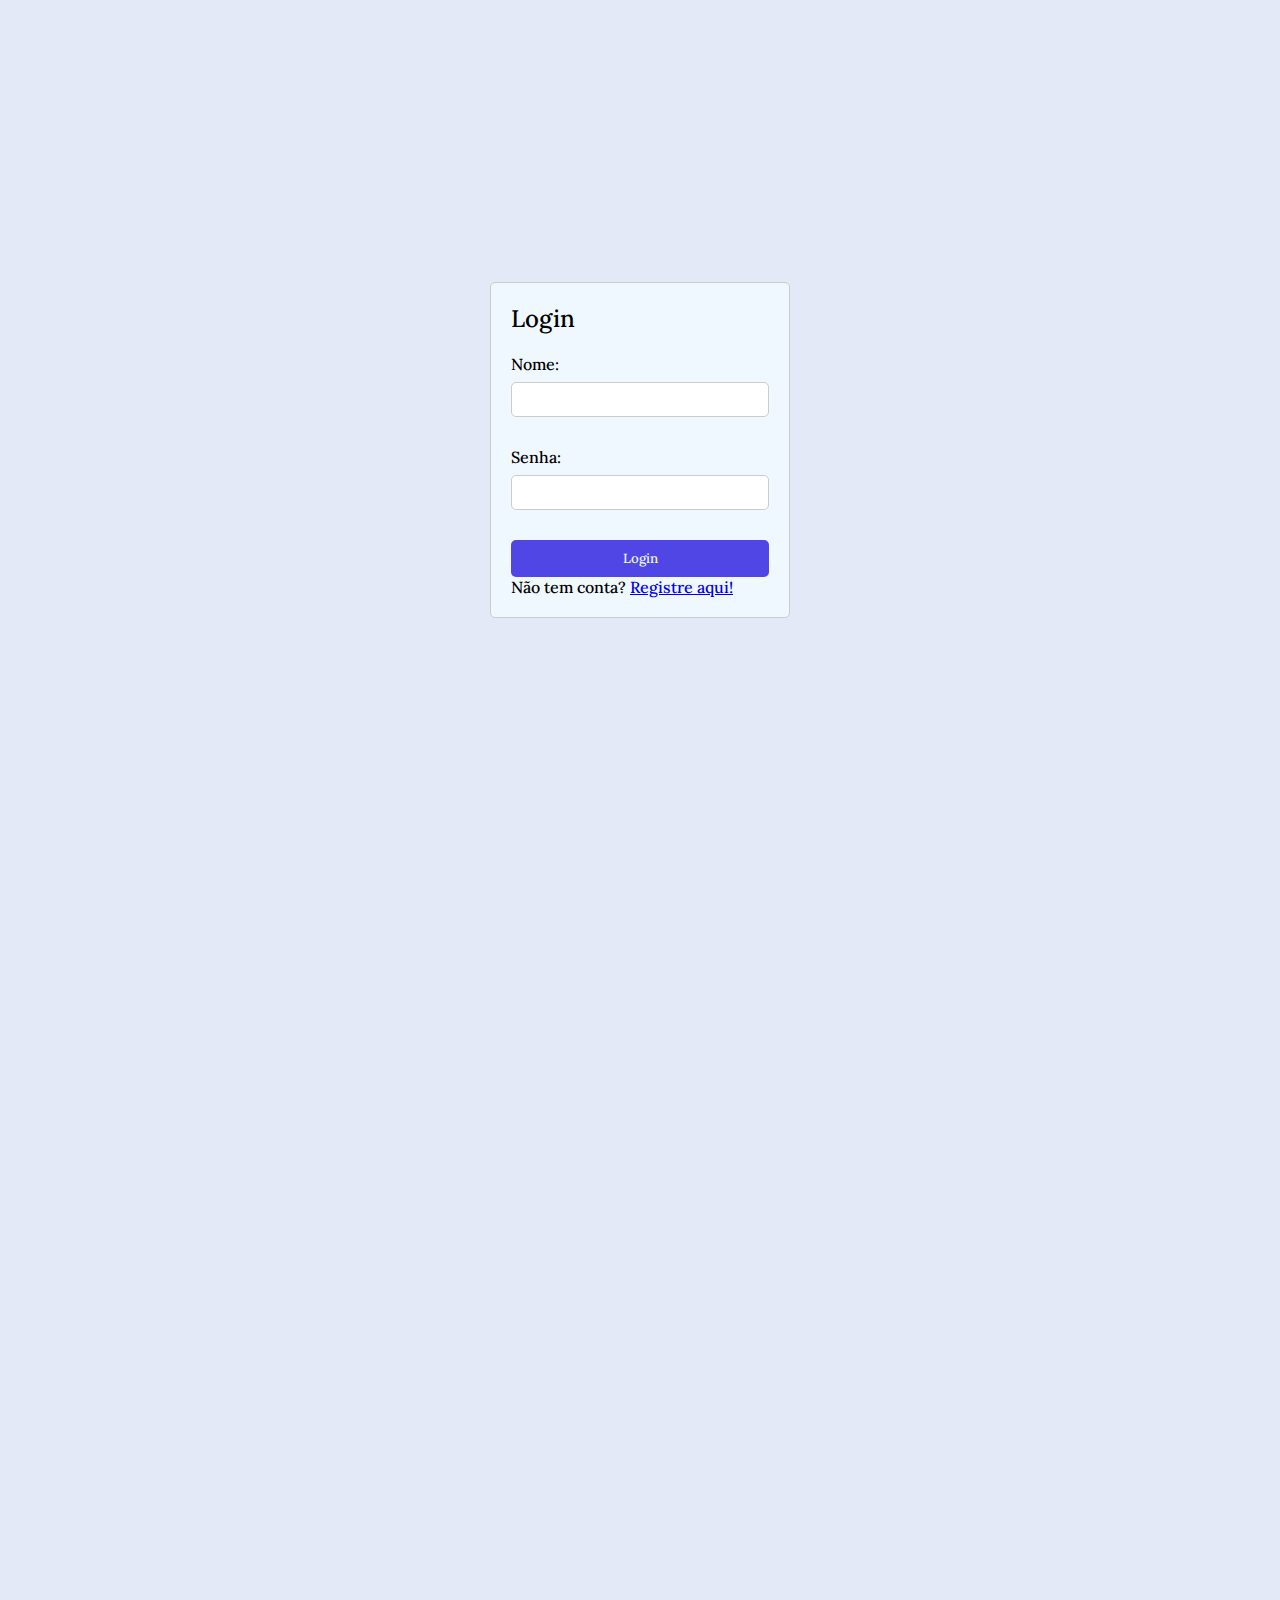
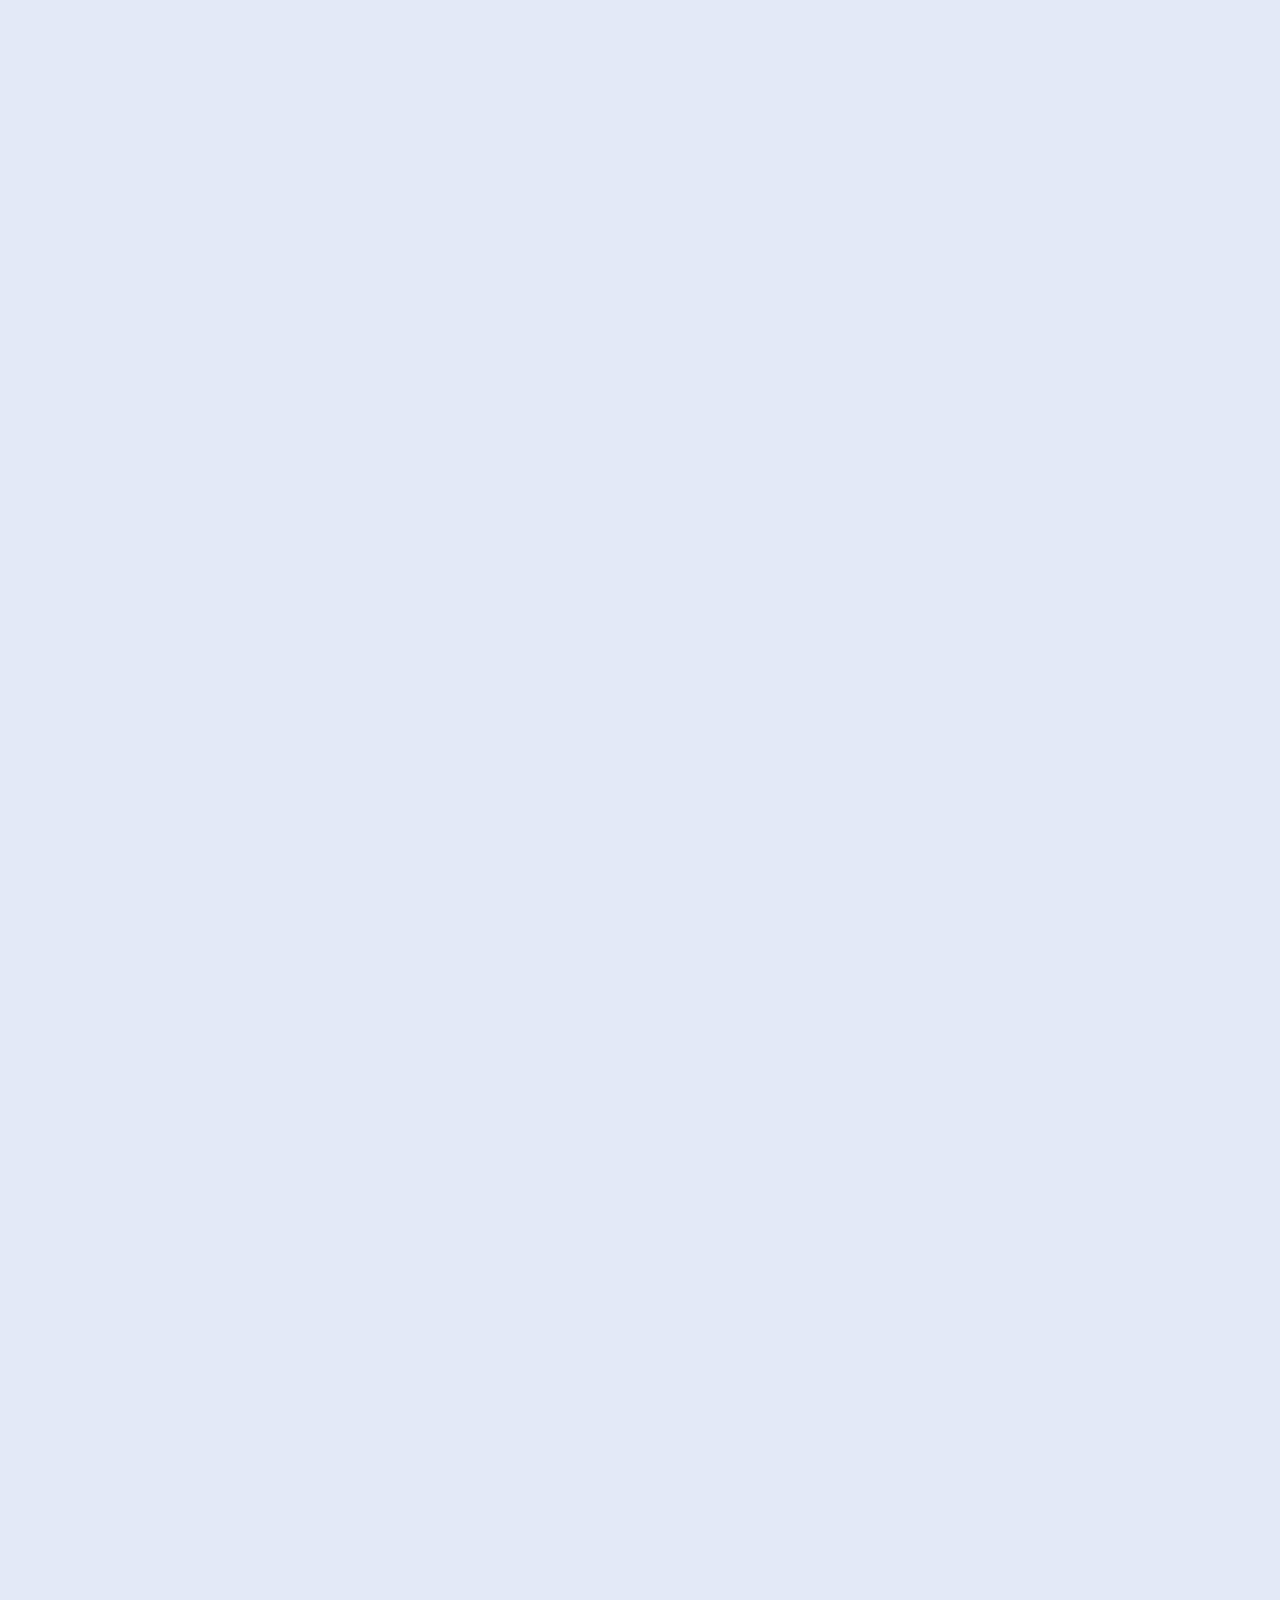
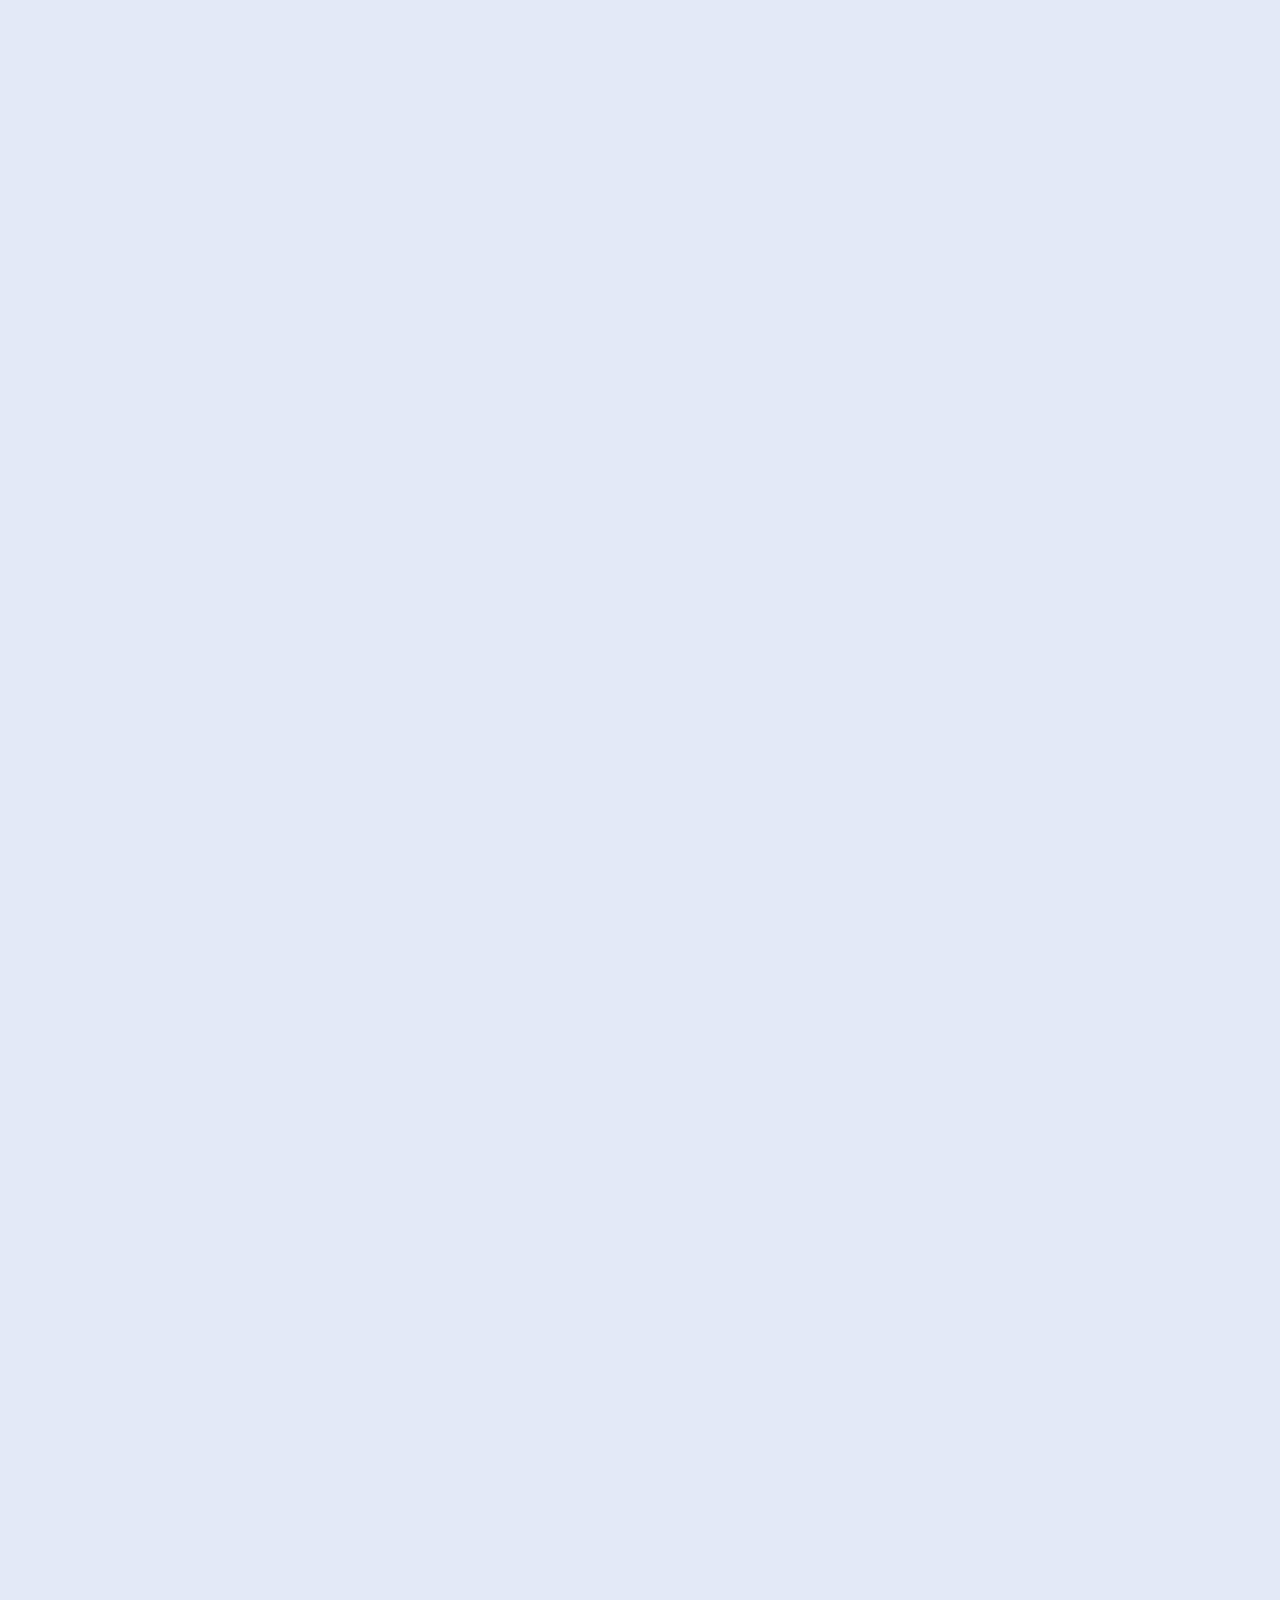
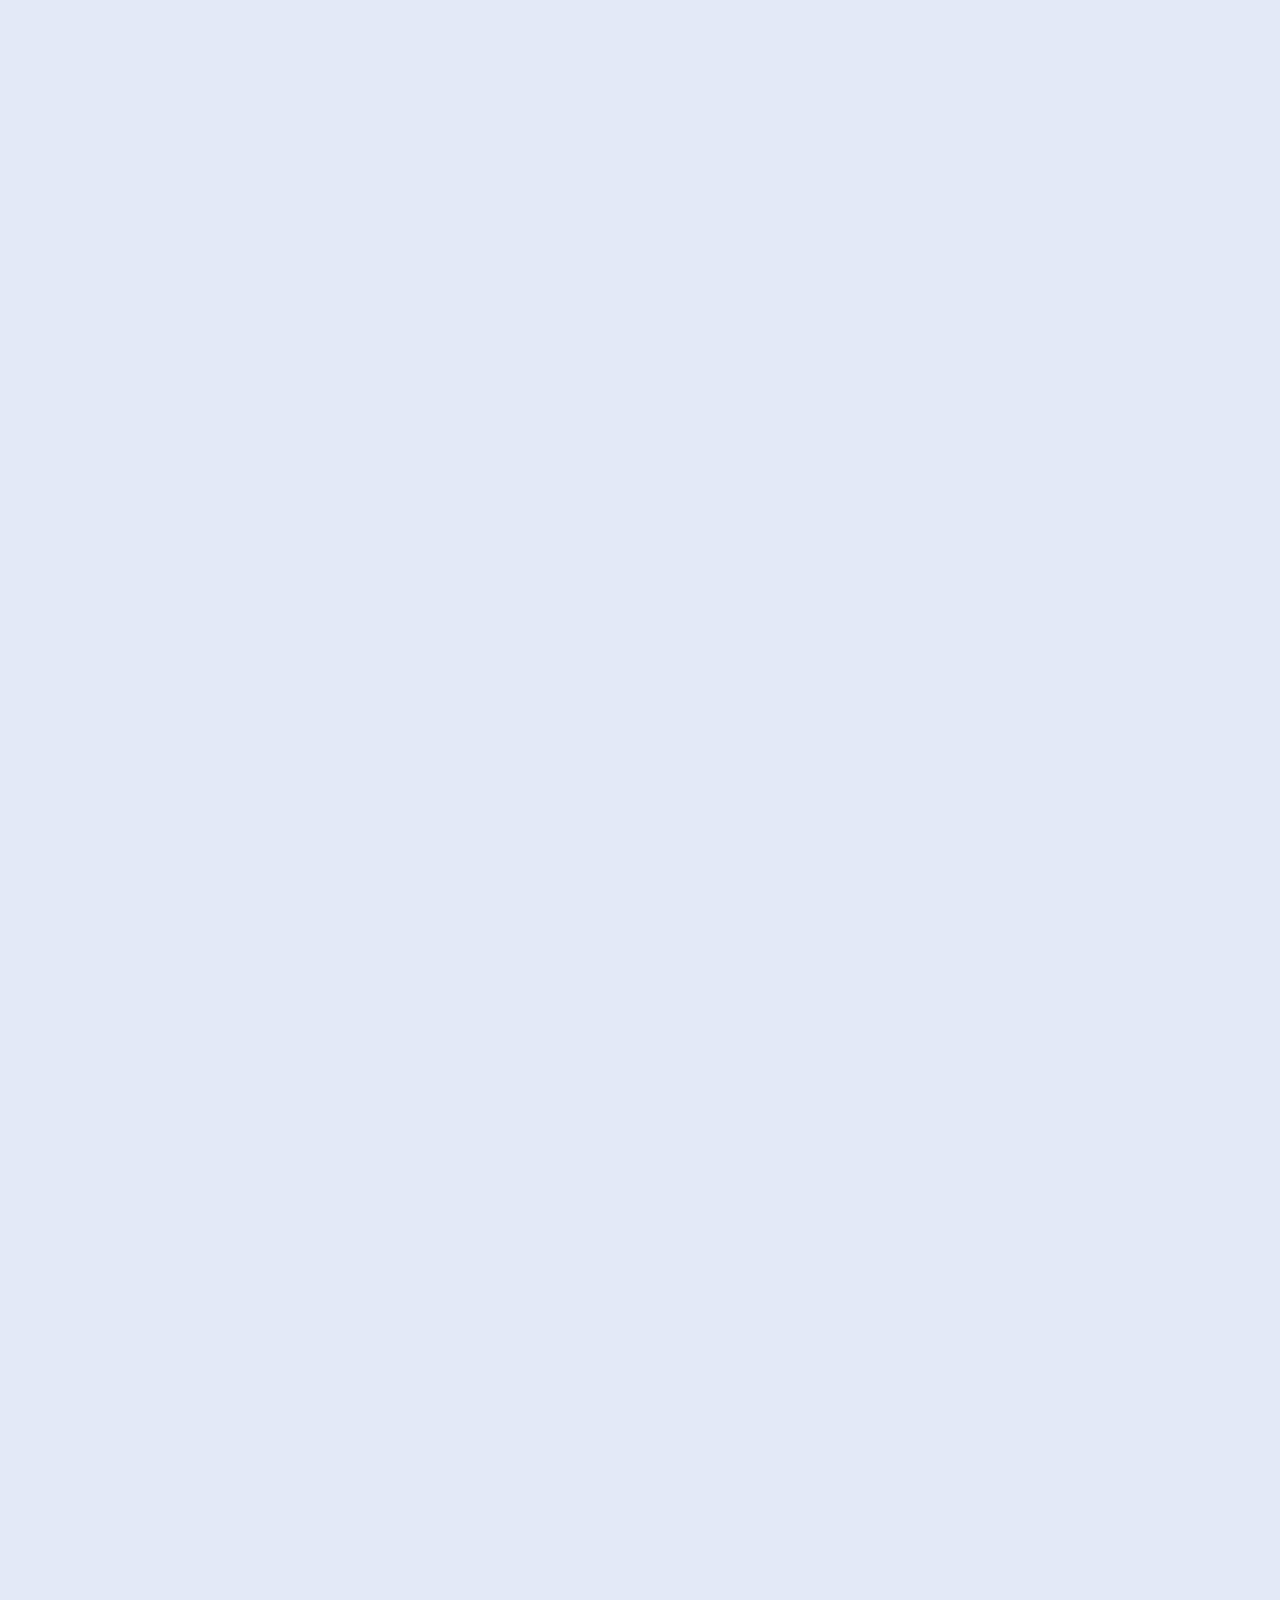
==== index.html @ e1c51789 "Dark Mode" ====
<!DOCTYPE html>
<html lang="pt-br">

<head>
    <meta charset="UTF-8">
    <meta name="viewport" content="width=device-width, initial-scale=1.0">
    <title>Varitias RPG</title>
    <link rel="stylesheet" href="https://cdnjs.cloudflare.com/ajax/libs/font-awesome/6.5.2/css/all.min.css"
        integrity="sha512-SnH5WK+bZxgPHs44uWIX+LLJAJ9/2PkPKZ5QiAj6Ta86w+fsb2TkcmfRyVX3pBnMFcV7oQPJkl9QevSCWr3W6A=="
        crossorigin="anonymous" referrerpolicy="no-referrer" />
    <link rel="stylesheet" href="./css/style.css">
</head>

<body>
    <div id="auth_container">
        <div id="login_form">
            <h2>Login</h2>
            <form id="login">
                <label for="login_username">Nome:</label>
                <input type="text" id="login_username" name="username" required><br><br>
                <label for="login_password">Senha:</label>
                <input type="password" id="login_password" name="password" required><br><br>
                <button type="submit">Login</button>
            </form>
            <p>Não tem conta? <a href="#" id="show_register">Registre aqui!</a></p>
        </div>

        <div id="register_form" style="display: none;">
            <h2>Register</h2>
            <form id="register">
                <label for="register_username">Nome:</label>
                <input type="text" id="register_username" name="username" required><br><br>
                <label for="register_password">Senha:</label>
                <input type="password" id="register_password" name="password" required><br><br>
                <button type="submit">Registrar</button>
            </form>
            <p>Já tem conta? <a href="#" id="show_login">Logue aqui!</a></p>
        </div>
    </div>

    <div id="main_content" style="display: none;">
        <ul id="side_item"></ul>

        <nav id="sidebar">
            <div id="sidebar_content">
                <div id="user">
                    <img src="./img/Outros/Perfil.jpg" id="user_avatar" alt="Avatar">
                    <p id="user_infos">
                        <span id="user_name" class="item-description">Fulano de Tal</span>
                        <span class="item-description">Jogador...</span>
                    </p>
                </div>
                <ul id="side_items">
                    <li class="side-item active">
                        <a href="#">
                            <i class="fa-solid fa-house"></i>
                            <span class="item-description">Inicio</span>
                        </a>
                    </li>
                    <li class="side-item">
                        <a href="#">
                            <i class="fa-solid fa-khanda"></i>
                            <span class="item-description">Armas</span>
                        </a>
                    </li>
                    <li class="side-item">
                        <a href="#">
                            <i class="fa-solid fa-users"></i>
                            <span class="item-description">Raças</span>
                        </a>
                    </li>
                    <li class="side-item">
                        <a href="#">
                            <i class="fa-solid fa-shield-halved"></i>
                            <span class="item-description">Armaduras</span>
                        </a>
                    </li>
                    <li class="side-item">
                        <a href="#">
                            <i class="fa-solid fa-book-bible"></i>
                            <span class="item-description">Deuses</span>
                        </a>
                    </li>
                    <li class="side-item">
                        <a href="#">
                            <i class="fa-solid fa-mountain-city"></i>
                            <span class="item-description">Mapa</span>
                        </a>
                    </li>
                    <li class="side-item">
                        <a href="./config.html">
                            <i class="fa-solid fa-gear"></i>
                            <span class="item-description">Configurações</span>
                        </a>
                    </li>
                </ul>
                <button id="open_btn">
                    <i id="open_btn_icon" class="fa-solid fa-chevron-right"></i>
                </button>
            </div>
            <div id="logout">
                <button id="logout_btn">
                    <i class="fa-solid fa-right-from-bracket"></i>
                    <span class="item-description">Logout</span>
                </button>
            </div>
        </nav>
    </div>

    <div class="info">
        <h2>Resumo</h2>
        <br>
        <article>
            Este site é uma junção de muitas coisas para criar um sistema de RPG, onde existe uma chance de 90% de não
            funcionar ou ficar desbalanceado.
        </article>
        <br><hr>
        <br>
        <h2>Calc. Atributos</h2>
        <ul>
            <li class="atribut">
                <span>
                    Acrobacia = Nv/2 + DES
                </span>
            </li>

            <li class="atribut">
                <span>
                    Adestramento = Nv/2 + CAR
                </span>
            </li>

            <li class="atribut">
                <span>
                    Atletismo = Nv/2 + FOR
                </span>
            </li>

            <li class="atribut">
                <span>
                    Atuação = Nv/2 + CAR
                </span>
            </li>

            <li class="atribut">
                <span>
                    Cavalgar = Nv/2 + DES
                </span>
            </li>

            <li class="atribut">
                <span>
                    Conhecimento = Nv/2 + INT 
                </span>
            </li>

            <li class="atribut">
                <span>
                    Cura = Nv/2 + SAB
                </span>
            </li>

            <li class="atribut">
                <span>
                    Diplomacia = Nv/2 + CAR
                </span>
            </li>

            <li class="atribut">
                <span>
                    Enganação = Nv/2 + CAR
                </span>
            </li>

            <li class="atribut">
                <span>
                    Fortitude = Nv/2 + CON
                </span>
            </li>

            <li class="atribut">
                <span>
                    Furtividade = Nv/2 + DES
                </span>
            </li>

            <li class="atribut">
                <span>
                    Guerra = Nv/2 + INT
                </span>
            </li>

            <li class="atribut">
                <span>
                    Iniciativa = Nv/2 + DES 
                </span>
            </li>

            <li class="atribut">
                <span>
                    Intimidação = Nv/2 + CAR
                </span>
            </li>

            <li class="atribut">
                <span>
                    Investigação = Nv/2 + INT
                </span>
            </li>

            <li class="atribut">
                <span>
                    Jogatina = Nv/2 + CAR
                </span>
            </li>

            <li class="atribut">
                <span>
                    Ladinagem = Nv/2 + DES
                </span>
            </li>

            <li class="atribut">
                <span>
                    Luta = Nv/2 + FOR
                </span>
            </li>

            <li class="atribut">
                <span>
                    Misticismo = Nv/2 + INT
                </span>
            </li>

            <li class="atribut">
                <span>
                    Nobreza = Nv/2 + INT
                </span>
            </li>

            <li class="atribut">
                <span>
                    Percepção = Nv/2 + SAB
                </span>
            </li>

            <li class="atribut">
                <span>
                    Pontaria = Nv/2 + DES
                </span>
            </li>

            <li class="atribut">
                <span> 
                    Reflexos = Nv/2 + DES
                </span>
            </li>

            <li class="atribut">
                <span>
                    Religião = Nv/2 + SAB
                </span>
            </li>

            <li class="atribut">
                <span>
                    Sobrevivência = Nv/2 + SAB
                </span>
            </li>

            <li class="atribut">
                <span>
                    Vontade = Nv/2 + SAB
                </span>
            </li>

            <li class="atribut">
                <span>
                    Pilotagem = Nv/2 + DES
                </span>
            </li>
        </ul>

        
    </div>

    <script src="./scriptMenu.js" defer></script>
</body>

</html>
---- css/style.css ----
@import url('https://fonts.googleapis.com/css2?family=Lora:ital,wght@0,400..700;1,400..700&display=swap');

* {
    margin: 0;
    padding: 0;
    box-sizing: border-box;
    font-family: 'Oxanium', cursive;
    transition: 0.5s;

    font-family: "Lora", serif;
    font-optical-sizing: auto;
    font-weight: 500;
    font-style: normal;
}

body {
    display: flex;
    min-height: 100vh;
    background-color: #e3e9f7;
}

body.dark-mode {
    background-color: rgb(26, 26, 26);
    color: aliceblue;
}

body.dark-mode a {
    color: rgb(119, 167, 209);
}

#auth_container {
    display: flex;
    justify-content: center;
    align-items: center;
    height: 100vh;
    background-color: #e3e9f7;
    width: 100%;
}

body.dark-mode #auth_container {
    background-color: rgb(26, 26, 26);
}

#login_form,
#register_form {
    padding: 20px;
    background-color: aliceblue;
    border: 1px solid #ccc;
    border-radius: 5px;
    width: 300px;
}

body.dark-mode #login_form,
body.dark-mode #register_form {
    background-color: #333;
    color: white;
    border-color: #666;
}

#login_form h2,
#register_form h2 {
    margin-bottom: 20px;
}

#login_form label,
#register_form label {
    display: block;
    margin-bottom: 8px;
}

#login_form input,
#register_form input {
    width: 100%;
    padding: 8px;
    margin-bottom: 10px;
    border: 1px solid #ccc;
    border-radius: 5px;
}

#login_form button,
#register_form button {
    width: 100%;
    padding: 10px;
    background-color: #4f46e5;
    color: aliceblue;
    border: none;
    border-radius: 5px;
    cursor: pointer;
}

body.dark-mode #login_form button,
body.dark-mode #register_form button {
    background-color: #0a065e;
}

#login_form button:hover,
#register_form button:hover {
    background-color: #3b3b9a;
}

body.dark-mode #login_form button:hover,
body.dark-mode #register_form button:hover {
    background-color: #070343;
}

#sidebar {
    display: flex;
    flex-direction: column;
    justify-content: space-between;
    background-color: #fff;
    border: 1px solid black;
    height: 100vh;
    border-radius: 0px 18px 18px 0px;
    position: fixed;
    transition: all .5s;
    min-width: 82px;
    z-index: 2;
}
body.dark-mode #sidebar{
    background-color: rgb(10, 10, 10);
    border: 1px solid aliceblue;
}
#sidebar_content {
    padding: 12px;
}

#user {
    display: flex;
    align-items: center;
    gap: 8px;
    margin-bottom: 24px;
}

#user_avatar {
    width: 50px;
    height: 50px;
    object-fit: cover;
    border-radius: 20px;
    border: 1px solid black;
}
body.dark-mode #user_avatar{
    border: 1px solid aliceblue;
}

#user_infos {
    display: flex;
    flex-direction: column;
}

#user_infos span:last-child {
    color: #6b6b6b;
    font-size: 12px;
}

#side_items {
    display: flex;
    flex-direction: column;
    gap: 8px;
    list-style: none;
}

.side-item {
    border-radius: 8px;
    padding: 14px;
    cursor: pointer;
}

body.dark-mode .side-item a{
    color: aliceblue;
}
.side-item.active {
    background-color: #4f46e5;
}

.side-item:hover:not(.active),
#logout_btn:hover {
    background-color: #e3e9f7;
}
body.dark-mode .side-item.active {
    background-color: #070343;
}

body.dark-mode .side-item:hover:not(.active),
body.dark-mode #logout_btn:hover {
    background-color: #3b3b9a3f;
}

.side-item a {
    text-decoration: none;
    display: flex;
    align-items: center;
    justify-content: center;
    color: #0a0a0a;
}

.side-item.active a {
    color: aliceblue;
}

.side-item a i {
    display: flex;
    align-items: center;
    justify-content: center;
    width: 20px;
    height: 20px;
}

#logout {
    border-top: 1px solid #e3e9f7;
    padding: 12px;
}

#logout_btn {
    border: none;
    padding: 12px;
    font-size: 14px;
    display: flex;
    gap: 20px;
    align-items: center;
    border-radius: 8px;
    text-align: start;
    cursor: pointer;
    background-color: transparent;
}

body.dark-mode #logout_btn{
    color: aliceblue;
}

#open_btn {
    position: absolute;
    top: 30px;
    right: -10px;
    background-color: #4f46e5;
    color: #e3e9f7;
    border-radius: 100%;
    width: 20px;
    height: 20px;
    border: none;
    cursor: pointer;
}
body.dark-mode #open_btn{
    background-color: aliceblue;
    color: #070343;
}

#open_btn_icon {
    transition: transform .3s ease;
}

.open-sidebar #open_btn_icon {
    transform: rotate(180deg);
}

.item-description {
    width: 0px;
    overflow: hidden;
    white-space: nowrap;
    text-overflow: ellipsis;
    font-size: 14px;
    transition: width .6s;
    height: 0px;
}

#sidebar.open-sidebar {
    min-width: 15%;
    max-width: 90%;
}

#sidebar.open-sidebar .item-description {
    width: 150px;
    height: auto;
}

#sidebar.open-sidebar .side-item a {
    justify-content: flex-start;
    gap: 14px;
}

/* Info */

.info {
    padding: 20px;
    position: absolute;
    top: 0;
    right: 0;
    width: calc(100% - 82px);
}

html {
    height: 500vw;
}

.atribut {
    list-style-type: none;
    padding: 10px;
    margin: 0 0;
}
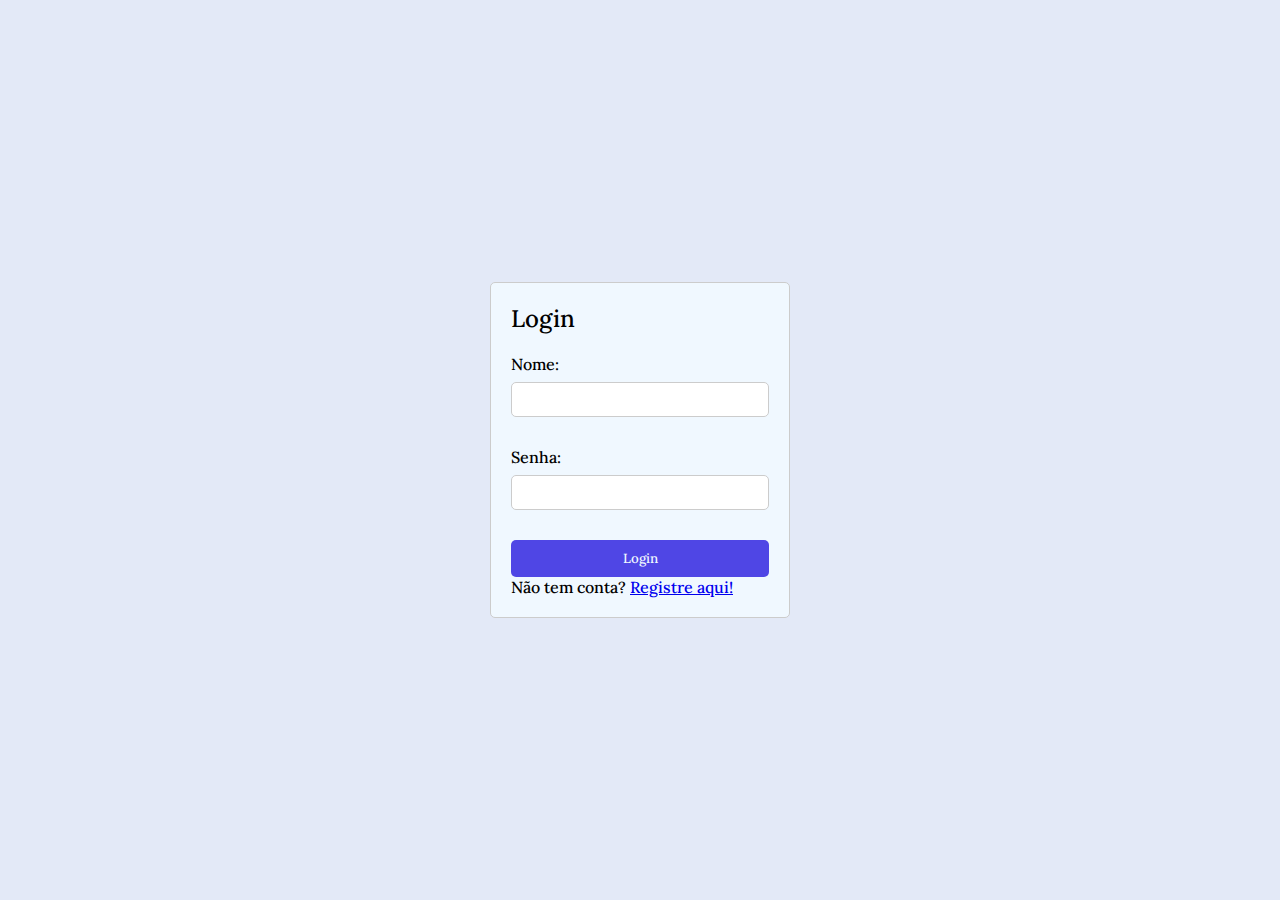
==== commit 26c85efa: "Armas" ====
--- a/index.html
+++ b/index.html
@@ -58,31 +58,31 @@
                         </a>
                     </li>
                     <li class="side-item">
-                        <a href="#">
+                        <a href="./armas.html">
                             <i class="fa-solid fa-khanda"></i>
                             <span class="item-description">Armas</span>
                         </a>
                     </li>
                     <li class="side-item">
-                        <a href="#">
+                        <a href="./racas.html">
                             <i class="fa-solid fa-users"></i>
                             <span class="item-description">Raças</span>
                         </a>
                     </li>
                     <li class="side-item">
-                        <a href="#">
+                        <a href="./armad.html">
                             <i class="fa-solid fa-shield-halved"></i>
                             <span class="item-description">Armaduras</span>
                         </a>
                     </li>
                     <li class="side-item">
-                        <a href="#">
+                        <a href="./deuse.html">
                             <i class="fa-solid fa-book-bible"></i>
                             <span class="item-description">Deuses</span>
                         </a>
                     </li>
                     <li class="side-item">
-                        <a href="#">
+                        <a href="./map.html">
                             <i class="fa-solid fa-mountain-city"></i>
                             <span class="item-description">Mapa</span>
                         </a>
@@ -108,180 +108,209 @@
     </div>
 
     <div class="info">
-        <h2>Resumo</h2>
-        <br>
-        <article>
-            Este site é uma junção de muitas coisas para criar um sistema de RPG, onde existe uma chance de 90% de não
-            funcionar ou ficar desbalanceado.
-        </article>
-        <br><hr>
-        <br>
-        <h2>Calc. Atributos</h2>
-        <ul>
-            <li class="atribut">
-                <span>
-                    Acrobacia = Nv/2 + DES
-                </span>
-            </li>
-
-            <li class="atribut">
-                <span>
-                    Adestramento = Nv/2 + CAR
-                </span>
-            </li>
-
-            <li class="atribut">
-                <span>
-                    Atletismo = Nv/2 + FOR
-                </span>
-            </li>
-
-            <li class="atribut">
-                <span>
-                    Atuação = Nv/2 + CAR
-                </span>
-            </li>
-
-            <li class="atribut">
-                <span>
-                    Cavalgar = Nv/2 + DES
-                </span>
-            </li>
-
-            <li class="atribut">
-                <span>
-                    Conhecimento = Nv/2 + INT 
-                </span>
-            </li>
-
-            <li class="atribut">
-                <span>
-                    Cura = Nv/2 + SAB
-                </span>
-            </li>
-
-            <li class="atribut">
-                <span>
-                    Diplomacia = Nv/2 + CAR
-                </span>
-            </li>
-
-            <li class="atribut">
-                <span>
-                    Enganação = Nv/2 + CAR
-                </span>
-            </li>
-
-            <li class="atribut">
-                <span>
-                    Fortitude = Nv/2 + CON
-                </span>
-            </li>
-
-            <li class="atribut">
-                <span>
-                    Furtividade = Nv/2 + DES
-                </span>
-            </li>
-
-            <li class="atribut">
-                <span>
-                    Guerra = Nv/2 + INT
-                </span>
-            </li>
-
-            <li class="atribut">
-                <span>
-                    Iniciativa = Nv/2 + DES 
-                </span>
-            </li>
-
-            <li class="atribut">
-                <span>
-                    Intimidação = Nv/2 + CAR
-                </span>
-            </li>
-
-            <li class="atribut">
-                <span>
-                    Investigação = Nv/2 + INT
-                </span>
-            </li>
-
-            <li class="atribut">
-                <span>
-                    Jogatina = Nv/2 + CAR
-                </span>
-            </li>
-
-            <li class="atribut">
-                <span>
-                    Ladinagem = Nv/2 + DES
-                </span>
-            </li>
-
-            <li class="atribut">
-                <span>
-                    Luta = Nv/2 + FOR
-                </span>
-            </li>
-
-            <li class="atribut">
-                <span>
-                    Misticismo = Nv/2 + INT
-                </span>
-            </li>
-
-            <li class="atribut">
-                <span>
-                    Nobreza = Nv/2 + INT
-                </span>
-            </li>
-
-            <li class="atribut">
-                <span>
-                    Percepção = Nv/2 + SAB
-                </span>
-            </li>
-
-            <li class="atribut">
-                <span>
-                    Pontaria = Nv/2 + DES
-                </span>
-            </li>
-
-            <li class="atribut">
-                <span> 
-                    Reflexos = Nv/2 + DES
-                </span>
-            </li>
-
-            <li class="atribut">
-                <span>
-                    Religião = Nv/2 + SAB
-                </span>
-            </li>
-
-            <li class="atribut">
-                <span>
-                    Sobrevivência = Nv/2 + SAB
-                </span>
-            </li>
-
-            <li class="atribut">
-                <span>
-                    Vontade = Nv/2 + SAB
-                </span>
-            </li>
-
-            <li class="atribut">
-                <span>
-                    Pilotagem = Nv/2 + DES
-                </span>
-            </li>
-        </ul>
-
+        <section id="resumo">
+            <h2>Resumo</h2>
+            <br>
+            <article>
+                Este site é uma junção de muitas coisas para criar um sistema de RPG, onde existe uma chance de 90% de não
+                funcionar ou ficar desbalanceado.
+            </article>
+            <br>
+            <hr>
+        </section>
+
+        <section id="secoes">
+            <br>
+            <h2>Nesta Página veremos...</h2>
+            <br>
+            <nav>
+                <li>
+                    <a href="#atribut">
+                        Cálculos de Atributos
+                    </a>
+                </li>
+            </nav>
+            <br><hr>
+        </section>
+
+        <section id="family">
+            <br>
+            <h2>
+                Famílias
+            </h2>
+            <br>
+            <p>Neste RPG os jogadores poderão jogar 1d100</p>
+            <br><hr>
+        </section>
         
+        <section id="atribut">
+            <br>
+            <h2>Calc. Atributos</h2>
+            <br>
+            <ul>
+                <li class="atribut">
+                    <span>
+                        Acrobacia = Nv/2 + DES
+                    </span>
+                </li>
+
+                <li class="atribut">
+                    <span>
+                        Adestramento = Nv/2 + CAR
+                    </span>
+                </li>
+
+                <li class="atribut">
+                    <span>
+                        Atletismo = Nv/2 + FOR
+                    </span>
+                </li>
+
+                <li class="atribut">
+                    <span>
+                        Atuação = Nv/2 + CAR
+                    </span>
+                </li>
+
+                <li class="atribut">
+                    <span>
+                        Cavalgar = Nv/2 + DES
+                    </span>
+                </li>
+
+                <li class="atribut">
+                    <span>
+                        Conhecimento = Nv/2 + INT
+                    </span>
+                </li>
+
+                <li class="atribut">
+                    <span>
+                        Cura = Nv/2 + SAB
+                    </span>
+                </li>
+
+                <li class="atribut">
+                    <span>
+                        Diplomacia = Nv/2 + CAR
+                    </span>
+                </li>
+
+                <li class="atribut">
+                    <span>
+                        Enganação = Nv/2 + CAR
+                    </span>
+                </li>
+
+                <li class="atribut">
+                    <span>
+                        Fortitude = Nv/2 + CON
+                    </span>
+                </li>
+
+                <li class="atribut">
+                    <span>
+                        Furtividade = Nv/2 + DES
+                    </span>
+                </li>
+
+                <li class="atribut">
+                    <span>
+                        Guerra = Nv/2 + INT
+                    </span>
+                </li>
+
+                <li class="atribut">
+                    <span>
+                        Iniciativa = Nv/2 + DES
+                    </span>
+                </li>
+
+                <li class="atribut">
+                    <span>
+                        Intimidação = Nv/2 + CAR
+                    </span>
+                </li>
+
+                <li class="atribut">
+                    <span>
+                        Investigação = Nv/2 + INT
+                    </span>
+                </li>
+
+                <li class="atribut">
+                    <span>
+                        Jogatina = Nv/2 + CAR
+                    </span>
+                </li>
+
+                <li class="atribut">
+                    <span>
+                        Ladinagem = Nv/2 + DES
+                    </span>
+                </li>
+
+                <li class="atribut">
+                    <span>
+                        Luta = Nv/2 + FOR
+                    </span>
+                </li>
+
+                <li class="atribut">
+                    <span>
+                        Misticismo = Nv/2 + INT
+                    </span>
+                </li>
+
+                <li class="atribut">
+                    <span>
+                        Nobreza = Nv/2 + INT
+                    </span>
+                </li>
+
+                <li class="atribut">
+                    <span>
+                        Percepção = Nv/2 + SAB
+                    </span>
+                </li>
+
+                <li class="atribut">
+                    <span>
+                        Pontaria = Nv/2 + DES
+                    </span>
+                </li>
+
+                <li class="atribut">
+                    <span>
+                        Reflexos = Nv/2 + DES
+                    </span>
+                </li>
+
+                <li class="atribut">
+                    <span>
+                        Religião = Nv/2 + SAB
+                    </span>
+                </li>
+
+                <li class="atribut">
+                    <span>
+                        Sobrevivência = Nv/2 + SAB
+                    </span>
+                </li>
+
+                <li class="atribut">
+                    <span>
+                        Vontade = Nv/2 + SAB
+                    </span>
+                </li>
+
+                <li class="atribut">
+                    <span>
+                        Pilotagem = Nv/2 + DES
+                    </span>
+                </li>
+            </ul>
+        </section>
     </div>
 
     <script src="./scriptMenu.js" defer></script>
--- a/css/style.css
+++ b/css/style.css
@@ -11,6 +11,11 @@
     font-optical-sizing: auto;
     font-weight: 500;
     font-style: normal;
+}
+
+html {
+    /* height: 500vw; */
+    scroll-behavior: smooth;
 }
 
 body {
@@ -287,12 +292,49 @@
     width: calc(100% - 82px);
 }
 
-html {
-    height: 500vw;
-}
-
 .atribut {
     list-style-type: none;
     padding: 10px;
     margin: 0 0;
-}+}
+
+/* Armas */
+
+#detalhesArma {
+    margin-top: 20px;
+    padding: 20px;
+    border: 1px solid #ccc;
+    border-radius: 15px;
+    display: none;
+    text-align: left;
+    max-width: 600px;
+    /* margin: 20px auto; */
+}
+
+.arma-header {
+    text-align: center;
+}
+
+.arma-container {
+    display: flex;
+    align-items: center;
+}
+
+.arma-imagem {
+    max-width: 150px;
+    margin-right: 20px;
+}
+
+.arma-descricao {
+    flex: 1;
+}
+
+.arma-stats {
+    margin-top: 10px;
+    display: flex;
+    flex-direction: column;
+}
+
+.arma-dano, .arma-tipo, .arma-mana, .tipo-dano, .dado-critico, .alcance, .atk-adicional, .valor, .dano-atributo {
+    margin-top: 5px;
+}
